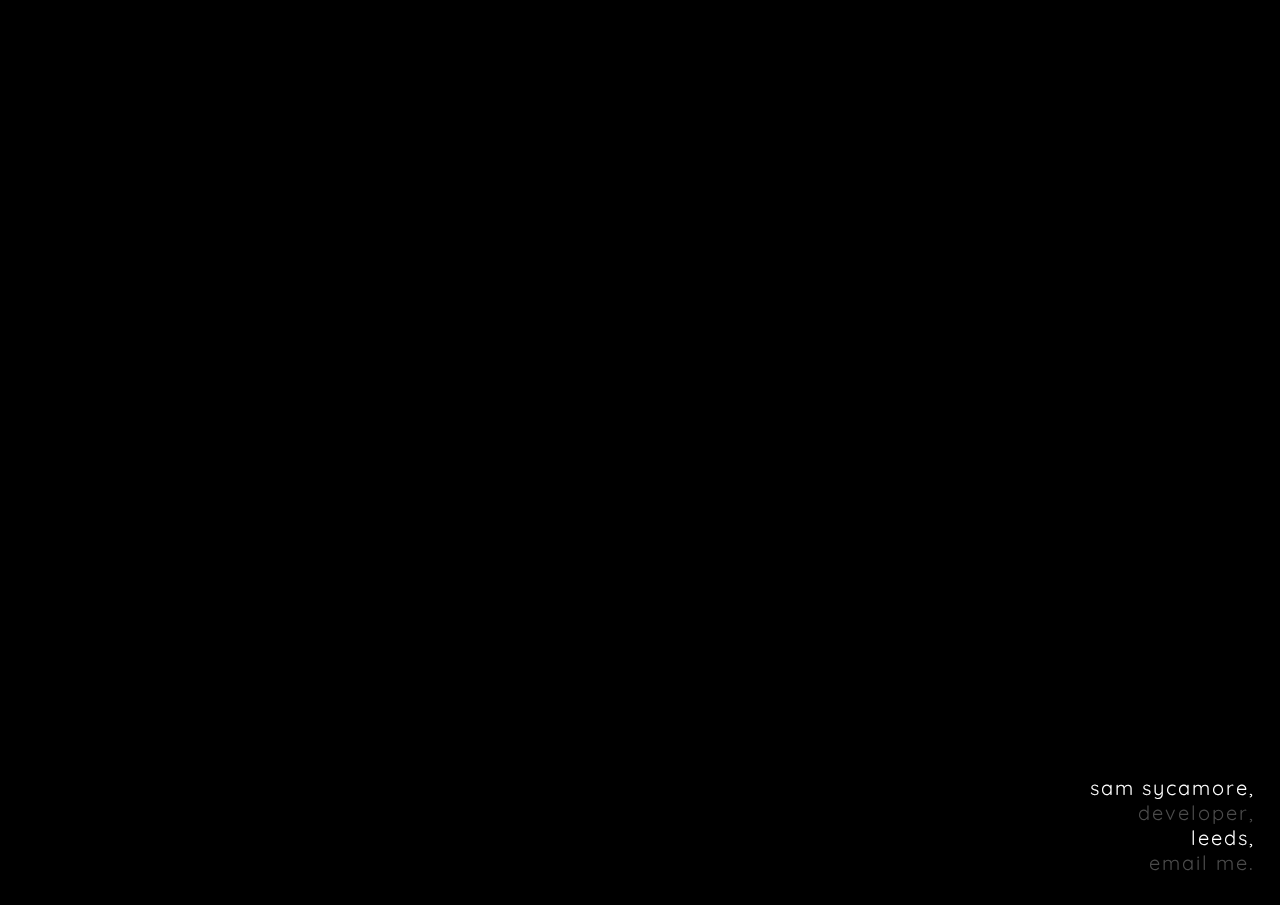
==== index.html @ 41210446 "Revert "Update index.html"" ====
<!DOCTYPE html>
<html>

<head>
    <meta charset=utf-8>
    <title>Sam Sycamore - Developer in Leeds</title>

    <link href="https://fonts.googleapis.com/css?family=Quicksand" rel="stylesheet">
    <style>
        html {
            background: black;
        }

        body {
            margin: 0;
            position: fixed;
            top: 0;
            bottom: 0;
            left: 0;
            right: 0;
        }

        canvas {
            width: 100%;
            height: 100%
        }

        .content {
            color: white;
            font-family: 'Quicksand', sans-serif;
            letter-spacing: 2px;
            text-align: right;
            position: absolute;
            bottom: 0;
            right: 0;
            margin: 25px;
        }

        a {
            color: rgb(75, 75, 75);
            text-decoration: none;
        }

        a:hover {
            color: rgb(82, 184, 173);
            transition: color 1s linear;
        }

        * {
            font-size: 20px;
        }

       
    </style>
</head>

<body>
    <script src="js/three.js"></script>
    <script src="js/STLLoader.js"></script>
    <script src="js/Projector.js"></script>
    <script src="js/SVGRenderer.js"></script>

    <script src="js/postprocessing/EffectComposer.js"></script>
    <script src="js/postprocessing/MaskPass.js"></script>
    <script src="js/postprocessing/RenderPass.js"></script>
    <script src="js/postprocessing/ShaderPass.js"></script>

    <script src="js/shaders/BadTVShader.js"></script>
    <script src="js/shaders/CopyShader.js"></script>
    <script src="js/shaders/FilmShader.js"></script>
    <script src="js/shaders/RGBShiftShader.js"></script>

    <div class="content">
        sam sycamore,
        <br>
        <a href="https://hypergram.co">developer,</a>
        <br>leeds,
        <br>
        <a href="mailto:hey@samsycamore.com">email me.</a>
    </div>

    <script>
        var container;
        var particle;
        var camera, controls, scene, renderer, loader, material, loadCallback, scene2, element, div, renderer2;
        var filmPass, RGBPass;
        var shaderTime = 0;
        var cross;
        var mesh;
        var shaderTime;
        init();
        animate();

        function init() {
            camera = new THREE.PerspectiveCamera(75, window.innerWidth / window.innerHeight, 0.01, 1e10);
            camera.position.z = 200;

            scene = new THREE.Scene();
            scene.add(camera);
            // light
            var dirLight = new THREE.DirectionalLight(0xffffff);
            dirLight.position.set(200, 200, 1000).normalize();
            camera.add(dirLight);
            camera.add(dirLight.target);

            material = new THREE.MeshLambertMaterial({
                color: 0xffffff,
                shading: THREE.FlatShading
            });
            loader = new THREE.STLLoader()
            loader.load('face.stl', function (geometry, materials) {
                var obj, i;
                mesh = new THREE.Mesh(geometry, material);
                mesh.scale.set(.3, .3, .3)
                mesh.rotation.x = 250.3;
                // mesh.up.set(80,30,40)
                scene.add(mesh);
            });
            //particle
            particle = new THREE.Object3D();
            scene.add(particle);
            var geome = new THREE.TetrahedronGeometry(2, 0);
            var mat = new THREE.MeshPhongMaterial({
                color: 0xffffff,
                shading: THREE.FlatShading
            });

            for (var i = 0; i < 1000; i++) {
                var partMesh = new THREE.Mesh(geome, mat);
                partMesh.position.set(Math.random() - 0.5, Math.random() - 0.5, Math.random() - 0.5).normalize();
                partMesh.position.multiplyScalar(90 + (Math.random() * 200));
                partMesh.rotation.set(Math.random() * 2, Math.random() * 2, Math.random() * 2);
                partMesh.scale.set(.2, .2, .2)
                particle.add(partMesh);
            }

            // renderer
            renderer = new THREE.WebGLRenderer({
                antialias: false
            });
            renderer.setSize(window.innerWidth, window.innerHeight);
            container = document.createElement('div');
            document.body.appendChild(container);
            container.appendChild(renderer.domElement);
            window.addEventListener('resize', onWindowResize, false);

            //shader
            composer = new THREE.EffectComposer(renderer);
            renderPass = new THREE.RenderPass(scene, camera);
//             badTVPass = new THREE.ShaderPass(THREE.BadTVShader);
            filmPass = new THREE.ShaderPass(THREE.FilmShader);
            RGBPass = new THREE.ShaderPass(THREE.RGBShiftShader);
            copyPass = new THREE.ShaderPass(THREE.CopyShader);

            composer.addPass(renderPass);
            composer.addPass(RGBPass);
            composer.addPass(filmPass);


//             badTVPass.uniforms['distortion'].value = 1;
//             badTVPass.uniforms['distortion2'].value = 1.0;
//             badTVPass.uniforms['speed'].value = 0.3;
//             badTVPass.uniforms['rollSpeed'].value = 0.00;

            RGBPass.uniforms['angle'].value = 20 * Math.PI;
            RGBPass.uniforms['amount'].value = 3;

//             composer.addPass(badTVPass);
//             badTVPass.renderToScreen = true;
        }

        function onWindowResize() {
            camera.aspect = window.innerWidth / window.innerHeight;
            camera.updateProjectionMatrix();
            renderer.setSize(window.innerWidth, window.innerHeight);
        }

        function animate() {
            requestAnimationFrame(animate);

            shaderTime += 0.1;
//             badTVPass.uniforms['time'].value = shaderTime;
            filmPass.uniforms['time'].value = shaderTime;
            //  if (mesh.scale.x < .3){
            //     mesh.scale.x += 0.002;
            //  mesh.scale.y += 0.002;
            //  mesh.scale.z += 0.002;
            //  }
            particle.rotation.x += 0.0005;
            particle.rotation.y -= 0.0000;
            particle.rotation.z -= 0.0005;
            composer.render(scene, camera);
        }


        if (window.DeviceOrientationEvent) {
            window.addEventListener("deviceorientation", function () {

                if (event.beta && event.gamma) {
                    var mouse3D = new THREE.Vector3(
                        (event.beta) / 10 - 7,
                        2,
                        0.5);
                    mesh.lookAt(mouse3D);
                }

            }, true);

        } else if (window.DeviceMotionEvent) {
            window.addEventListener('devicemotion', function () {
                if (event.acceleration.x && event.acceleration.y) {
                    var mouse3D = new THREE.Vector3(
                        (event.acceleration.x) / 5 - 7,
                        2,
                        0.5);
                    mesh.lookAt(mouse3D);
                }
            }, true);
        }

        window.addEventListener('mousemove', function (e) {
            var mouse3D = new THREE.Vector3(
                (event.clientX / window.innerWidth) * 2 - 1, -(event.clientY / window.innerHeight) * 2 + 2,
                0.5);

            mesh.lookAt(mouse3D);
        })
    </script>
</body>

</html>
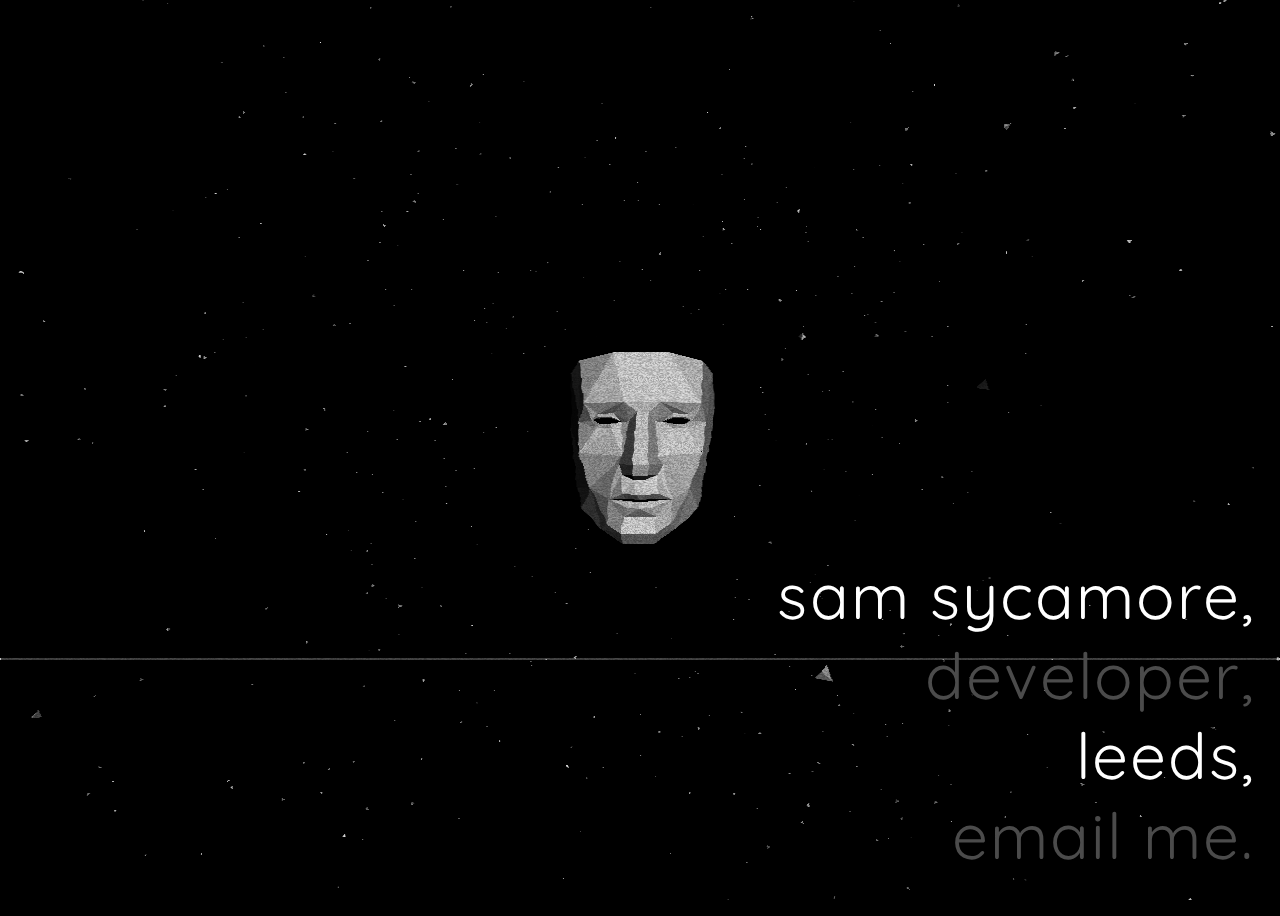
==== commit c06556bb: "Revert "Update index.html"" ====
--- a/index.html
+++ b/index.html
@@ -47,7 +47,7 @@
         }
 
         * {
-            font-size: 20px;
+            font-size: 5vw;
         }
 
        
@@ -83,7 +83,7 @@
         var container;
         var particle;
         var camera, controls, scene, renderer, loader, material, loadCallback, scene2, element, div, renderer2;
-        var filmPass, RGBPass;
+        var badTVPass, filmPass, RGBPass;
         var shaderTime = 0;
         var cross;
         var mesh;
@@ -147,7 +147,7 @@
             //shader
             composer = new THREE.EffectComposer(renderer);
             renderPass = new THREE.RenderPass(scene, camera);
-//             badTVPass = new THREE.ShaderPass(THREE.BadTVShader);
+            badTVPass = new THREE.ShaderPass(THREE.BadTVShader);
             filmPass = new THREE.ShaderPass(THREE.FilmShader);
             RGBPass = new THREE.ShaderPass(THREE.RGBShiftShader);
             copyPass = new THREE.ShaderPass(THREE.CopyShader);
@@ -157,16 +157,16 @@
             composer.addPass(filmPass);
 
 
-//             badTVPass.uniforms['distortion'].value = 1;
-//             badTVPass.uniforms['distortion2'].value = 1.0;
-//             badTVPass.uniforms['speed'].value = 0.3;
-//             badTVPass.uniforms['rollSpeed'].value = 0.00;
+            badTVPass.uniforms['distortion'].value = 1;
+            badTVPass.uniforms['distortion2'].value = 1.0;
+            badTVPass.uniforms['speed'].value = 0.3;
+            badTVPass.uniforms['rollSpeed'].value = 0.00;
 
             RGBPass.uniforms['angle'].value = 20 * Math.PI;
             RGBPass.uniforms['amount'].value = 3;
 
-//             composer.addPass(badTVPass);
-//             badTVPass.renderToScreen = true;
+            composer.addPass(badTVPass);
+            badTVPass.renderToScreen = true;
         }
 
         function onWindowResize() {
@@ -179,7 +179,7 @@
             requestAnimationFrame(animate);
 
             shaderTime += 0.1;
-//             badTVPass.uniforms['time'].value = shaderTime;
+            badTVPass.uniforms['time'].value = shaderTime;
             filmPass.uniforms['time'].value = shaderTime;
             //  if (mesh.scale.x < .3){
             //     mesh.scale.x += 0.002;
@@ -228,4 +228,4 @@
     </script>
 </body>
 
-</html>
+</html>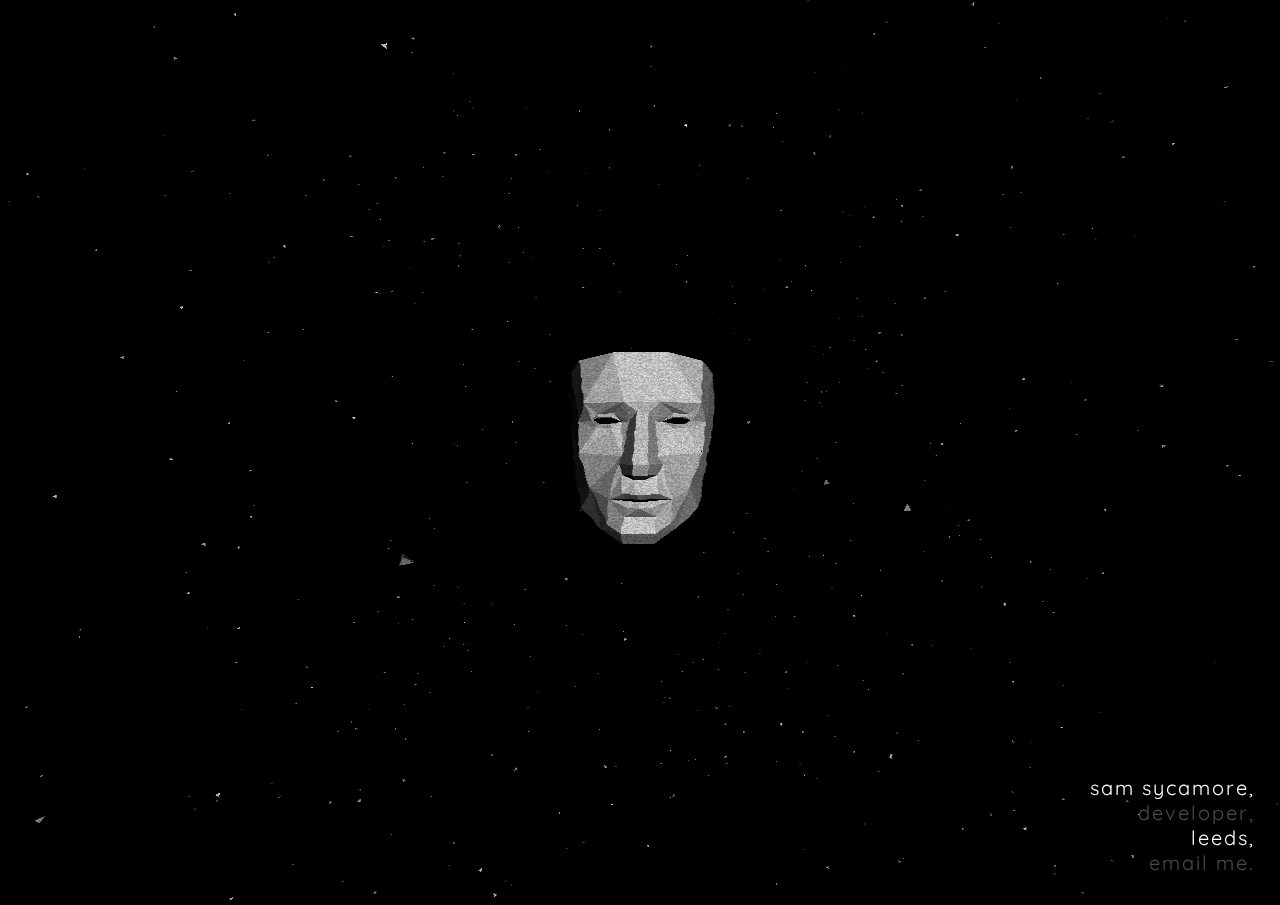
==== commit f31a9d67: "Update index.html" ====
--- a/index.html
+++ b/index.html
@@ -47,7 +47,7 @@
         }
 
         * {
-            font-size: 5vw;
+            font-size: 20px;
         }
 
        
@@ -228,4 +228,4 @@
     </script>
 </body>
 
-</html>+</html>
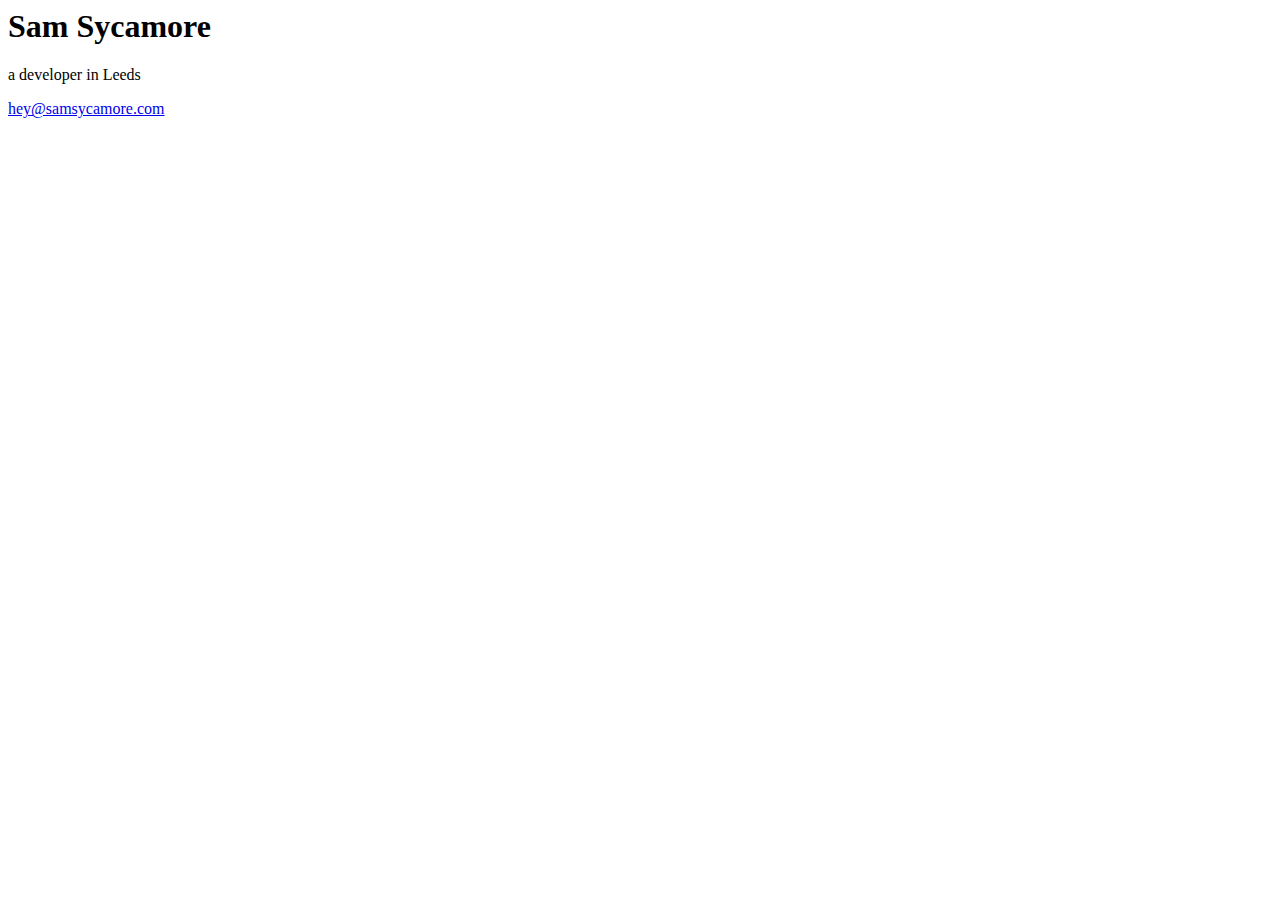
==== commit 1fca8c21: "Create index.html" ====
--- a/index.html
+++ b/index.html
@@ -1,231 +1,11 @@
-<!DOCTYPE html>
 <html>
-
 <head>
-    <meta charset=utf-8>
-    <title>Sam Sycamore - Developer in Leeds</title>
-
-    <link href="https://fonts.googleapis.com/css?family=Quicksand" rel="stylesheet">
-    <style>
-        html {
-            background: black;
-        }
-
-        body {
-            margin: 0;
-            position: fixed;
-            top: 0;
-            bottom: 0;
-            left: 0;
-            right: 0;
-        }
-
-        canvas {
-            width: 100%;
-            height: 100%
-        }
-
-        .content {
-            color: white;
-            font-family: 'Quicksand', sans-serif;
-            letter-spacing: 2px;
-            text-align: right;
-            position: absolute;
-            bottom: 0;
-            right: 0;
-            margin: 25px;
-        }
-
-        a {
-            color: rgb(75, 75, 75);
-            text-decoration: none;
-        }
-
-        a:hover {
-            color: rgb(82, 184, 173);
-            transition: color 1s linear;
-        }
-
-        * {
-            font-size: 20px;
-        }
-
-       
-    </style>
+<title>Sam Sycamore - a developer in Leeds</title>
+<meta name="description" content="Hello, as the title suggests, I am a developer in Leeds."/>
 </head>
-
 <body>
-    <script src="js/three.js"></script>
-    <script src="js/STLLoader.js"></script>
-    <script src="js/Projector.js"></script>
-    <script src="js/SVGRenderer.js"></script>
-
-    <script src="js/postprocessing/EffectComposer.js"></script>
-    <script src="js/postprocessing/MaskPass.js"></script>
-    <script src="js/postprocessing/RenderPass.js"></script>
-    <script src="js/postprocessing/ShaderPass.js"></script>
-
-    <script src="js/shaders/BadTVShader.js"></script>
-    <script src="js/shaders/CopyShader.js"></script>
-    <script src="js/shaders/FilmShader.js"></script>
-    <script src="js/shaders/RGBShiftShader.js"></script>
-
-    <div class="content">
-        sam sycamore,
-        <br>
-        <a href="https://hypergram.co">developer,</a>
-        <br>leeds,
-        <br>
-        <a href="mailto:hey@samsycamore.com">email me.</a>
-    </div>
-
-    <script>
-        var container;
-        var particle;
-        var camera, controls, scene, renderer, loader, material, loadCallback, scene2, element, div, renderer2;
-        var badTVPass, filmPass, RGBPass;
-        var shaderTime = 0;
-        var cross;
-        var mesh;
-        var shaderTime;
-        init();
-        animate();
-
-        function init() {
-            camera = new THREE.PerspectiveCamera(75, window.innerWidth / window.innerHeight, 0.01, 1e10);
-            camera.position.z = 200;
-
-            scene = new THREE.Scene();
-            scene.add(camera);
-            // light
-            var dirLight = new THREE.DirectionalLight(0xffffff);
-            dirLight.position.set(200, 200, 1000).normalize();
-            camera.add(dirLight);
-            camera.add(dirLight.target);
-
-            material = new THREE.MeshLambertMaterial({
-                color: 0xffffff,
-                shading: THREE.FlatShading
-            });
-            loader = new THREE.STLLoader()
-            loader.load('face.stl', function (geometry, materials) {
-                var obj, i;
-                mesh = new THREE.Mesh(geometry, material);
-                mesh.scale.set(.3, .3, .3)
-                mesh.rotation.x = 250.3;
-                // mesh.up.set(80,30,40)
-                scene.add(mesh);
-            });
-            //particle
-            particle = new THREE.Object3D();
-            scene.add(particle);
-            var geome = new THREE.TetrahedronGeometry(2, 0);
-            var mat = new THREE.MeshPhongMaterial({
-                color: 0xffffff,
-                shading: THREE.FlatShading
-            });
-
-            for (var i = 0; i < 1000; i++) {
-                var partMesh = new THREE.Mesh(geome, mat);
-                partMesh.position.set(Math.random() - 0.5, Math.random() - 0.5, Math.random() - 0.5).normalize();
-                partMesh.position.multiplyScalar(90 + (Math.random() * 200));
-                partMesh.rotation.set(Math.random() * 2, Math.random() * 2, Math.random() * 2);
-                partMesh.scale.set(.2, .2, .2)
-                particle.add(partMesh);
-            }
-
-            // renderer
-            renderer = new THREE.WebGLRenderer({
-                antialias: false
-            });
-            renderer.setSize(window.innerWidth, window.innerHeight);
-            container = document.createElement('div');
-            document.body.appendChild(container);
-            container.appendChild(renderer.domElement);
-            window.addEventListener('resize', onWindowResize, false);
-
-            //shader
-            composer = new THREE.EffectComposer(renderer);
-            renderPass = new THREE.RenderPass(scene, camera);
-            badTVPass = new THREE.ShaderPass(THREE.BadTVShader);
-            filmPass = new THREE.ShaderPass(THREE.FilmShader);
-            RGBPass = new THREE.ShaderPass(THREE.RGBShiftShader);
-            copyPass = new THREE.ShaderPass(THREE.CopyShader);
-
-            composer.addPass(renderPass);
-            composer.addPass(RGBPass);
-            composer.addPass(filmPass);
-
-
-            badTVPass.uniforms['distortion'].value = 1;
-            badTVPass.uniforms['distortion2'].value = 1.0;
-            badTVPass.uniforms['speed'].value = 0.3;
-            badTVPass.uniforms['rollSpeed'].value = 0.00;
-
-            RGBPass.uniforms['angle'].value = 20 * Math.PI;
-            RGBPass.uniforms['amount'].value = 3;
-
-            composer.addPass(badTVPass);
-            badTVPass.renderToScreen = true;
-        }
-
-        function onWindowResize() {
-            camera.aspect = window.innerWidth / window.innerHeight;
-            camera.updateProjectionMatrix();
-            renderer.setSize(window.innerWidth, window.innerHeight);
-        }
-
-        function animate() {
-            requestAnimationFrame(animate);
-
-            shaderTime += 0.1;
-            badTVPass.uniforms['time'].value = shaderTime;
-            filmPass.uniforms['time'].value = shaderTime;
-            //  if (mesh.scale.x < .3){
-            //     mesh.scale.x += 0.002;
-            //  mesh.scale.y += 0.002;
-            //  mesh.scale.z += 0.002;
-            //  }
-            particle.rotation.x += 0.0005;
-            particle.rotation.y -= 0.0000;
-            particle.rotation.z -= 0.0005;
-            composer.render(scene, camera);
-        }
-
-
-        if (window.DeviceOrientationEvent) {
-            window.addEventListener("deviceorientation", function () {
-
-                if (event.beta && event.gamma) {
-                    var mouse3D = new THREE.Vector3(
-                        (event.beta) / 10 - 7,
-                        2,
-                        0.5);
-                    mesh.lookAt(mouse3D);
-                }
-
-            }, true);
-
-        } else if (window.DeviceMotionEvent) {
-            window.addEventListener('devicemotion', function () {
-                if (event.acceleration.x && event.acceleration.y) {
-                    var mouse3D = new THREE.Vector3(
-                        (event.acceleration.x) / 5 - 7,
-                        2,
-                        0.5);
-                    mesh.lookAt(mouse3D);
-                }
-            }, true);
-        }
-
-        window.addEventListener('mousemove', function (e) {
-            var mouse3D = new THREE.Vector3(
-                (event.clientX / window.innerWidth) * 2 - 1, -(event.clientY / window.innerHeight) * 2 + 2,
-                0.5);
-
-            mesh.lookAt(mouse3D);
-        })
-    </script>
+<h1>Sam Sycamore</h1>
+<p>a developer in Leeds</p>
+<a href="mailto:hey@samsycamore.com">hey@samsycamore.com</a>
 </body>
-
 </html>
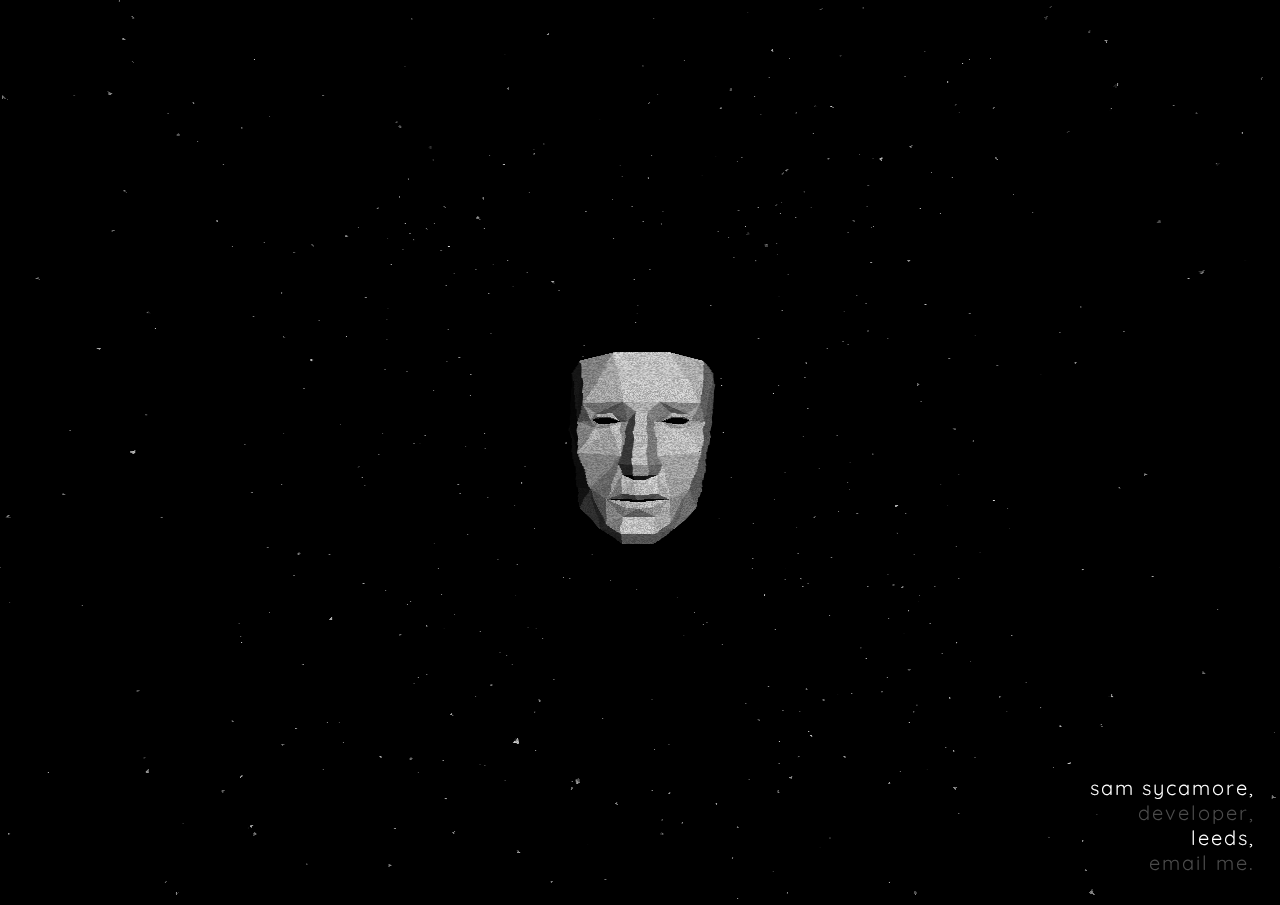
==== commit 4b5e30ae: "Revert "Rename index.html to index.html.old"" ====
--- a/index.html
+++ b/index.html
@@ -1,11 +1,231 @@
+<!DOCTYPE html>
 <html>
+
 <head>
-<title>Sam Sycamore - a developer in Leeds</title>
-<meta name="description" content="Hello, as the title suggests, I am a developer in Leeds."/>
+    <meta charset=utf-8>
+    <title>Sam Sycamore - Developer in Leeds</title>
+
+    <link href="https://fonts.googleapis.com/css?family=Quicksand" rel="stylesheet">
+    <style>
+        html {
+            background: black;
+        }
+
+        body {
+            margin: 0;
+            position: fixed;
+            top: 0;
+            bottom: 0;
+            left: 0;
+            right: 0;
+        }
+
+        canvas {
+            width: 100%;
+            height: 100%
+        }
+
+        .content {
+            color: white;
+            font-family: 'Quicksand', sans-serif;
+            letter-spacing: 2px;
+            text-align: right;
+            position: absolute;
+            bottom: 0;
+            right: 0;
+            margin: 25px;
+        }
+
+        a {
+            color: rgb(75, 75, 75);
+            text-decoration: none;
+        }
+
+        a:hover {
+            color: rgb(82, 184, 173);
+            transition: color 1s linear;
+        }
+
+        * {
+            font-size: 20px;
+        }
+
+       
+    </style>
 </head>
+
 <body>
-<h1>Sam Sycamore</h1>
-<p>a developer in Leeds</p>
-<a href="mailto:hey@samsycamore.com">hey@samsycamore.com</a>
+    <script src="js/three.js"></script>
+    <script src="js/STLLoader.js"></script>
+    <script src="js/Projector.js"></script>
+    <script src="js/SVGRenderer.js"></script>
+
+    <script src="js/postprocessing/EffectComposer.js"></script>
+    <script src="js/postprocessing/MaskPass.js"></script>
+    <script src="js/postprocessing/RenderPass.js"></script>
+    <script src="js/postprocessing/ShaderPass.js"></script>
+
+    <script src="js/shaders/BadTVShader.js"></script>
+    <script src="js/shaders/CopyShader.js"></script>
+    <script src="js/shaders/FilmShader.js"></script>
+    <script src="js/shaders/RGBShiftShader.js"></script>
+
+    <div class="content">
+        sam sycamore,
+        <br>
+        <a href="https://hypergram.co">developer,</a>
+        <br>leeds,
+        <br>
+        <a href="mailto:hey@samsycamore.com">email me.</a>
+    </div>
+
+    <script>
+        var container;
+        var particle;
+        var camera, controls, scene, renderer, loader, material, loadCallback, scene2, element, div, renderer2;
+        var badTVPass, filmPass, RGBPass;
+        var shaderTime = 0;
+        var cross;
+        var mesh;
+        var shaderTime;
+        init();
+        animate();
+
+        function init() {
+            camera = new THREE.PerspectiveCamera(75, window.innerWidth / window.innerHeight, 0.01, 1e10);
+            camera.position.z = 200;
+
+            scene = new THREE.Scene();
+            scene.add(camera);
+            // light
+            var dirLight = new THREE.DirectionalLight(0xffffff);
+            dirLight.position.set(200, 200, 1000).normalize();
+            camera.add(dirLight);
+            camera.add(dirLight.target);
+
+            material = new THREE.MeshLambertMaterial({
+                color: 0xffffff,
+                shading: THREE.FlatShading
+            });
+            loader = new THREE.STLLoader()
+            loader.load('face.stl', function (geometry, materials) {
+                var obj, i;
+                mesh = new THREE.Mesh(geometry, material);
+                mesh.scale.set(.3, .3, .3)
+                mesh.rotation.x = 250.3;
+                // mesh.up.set(80,30,40)
+                scene.add(mesh);
+            });
+            //particle
+            particle = new THREE.Object3D();
+            scene.add(particle);
+            var geome = new THREE.TetrahedronGeometry(2, 0);
+            var mat = new THREE.MeshPhongMaterial({
+                color: 0xffffff,
+                shading: THREE.FlatShading
+            });
+
+            for (var i = 0; i < 1000; i++) {
+                var partMesh = new THREE.Mesh(geome, mat);
+                partMesh.position.set(Math.random() - 0.5, Math.random() - 0.5, Math.random() - 0.5).normalize();
+                partMesh.position.multiplyScalar(90 + (Math.random() * 200));
+                partMesh.rotation.set(Math.random() * 2, Math.random() * 2, Math.random() * 2);
+                partMesh.scale.set(.2, .2, .2)
+                particle.add(partMesh);
+            }
+
+            // renderer
+            renderer = new THREE.WebGLRenderer({
+                antialias: false
+            });
+            renderer.setSize(window.innerWidth, window.innerHeight);
+            container = document.createElement('div');
+            document.body.appendChild(container);
+            container.appendChild(renderer.domElement);
+            window.addEventListener('resize', onWindowResize, false);
+
+            //shader
+            composer = new THREE.EffectComposer(renderer);
+            renderPass = new THREE.RenderPass(scene, camera);
+            badTVPass = new THREE.ShaderPass(THREE.BadTVShader);
+            filmPass = new THREE.ShaderPass(THREE.FilmShader);
+            RGBPass = new THREE.ShaderPass(THREE.RGBShiftShader);
+            copyPass = new THREE.ShaderPass(THREE.CopyShader);
+
+            composer.addPass(renderPass);
+            composer.addPass(RGBPass);
+            composer.addPass(filmPass);
+
+
+            badTVPass.uniforms['distortion'].value = 1;
+            badTVPass.uniforms['distortion2'].value = 1.0;
+            badTVPass.uniforms['speed'].value = 0.3;
+            badTVPass.uniforms['rollSpeed'].value = 0.00;
+
+            RGBPass.uniforms['angle'].value = 20 * Math.PI;
+            RGBPass.uniforms['amount'].value = 3;
+
+            composer.addPass(badTVPass);
+            badTVPass.renderToScreen = true;
+        }
+
+        function onWindowResize() {
+            camera.aspect = window.innerWidth / window.innerHeight;
+            camera.updateProjectionMatrix();
+            renderer.setSize(window.innerWidth, window.innerHeight);
+        }
+
+        function animate() {
+            requestAnimationFrame(animate);
+
+            shaderTime += 0.1;
+            badTVPass.uniforms['time'].value = shaderTime;
+            filmPass.uniforms['time'].value = shaderTime;
+            //  if (mesh.scale.x < .3){
+            //     mesh.scale.x += 0.002;
+            //  mesh.scale.y += 0.002;
+            //  mesh.scale.z += 0.002;
+            //  }
+            particle.rotation.x += 0.0005;
+            particle.rotation.y -= 0.0000;
+            particle.rotation.z -= 0.0005;
+            composer.render(scene, camera);
+        }
+
+
+        if (window.DeviceOrientationEvent) {
+            window.addEventListener("deviceorientation", function () {
+
+                if (event.beta && event.gamma) {
+                    var mouse3D = new THREE.Vector3(
+                        (event.beta) / 10 - 7,
+                        2,
+                        0.5);
+                    mesh.lookAt(mouse3D);
+                }
+
+            }, true);
+
+        } else if (window.DeviceMotionEvent) {
+            window.addEventListener('devicemotion', function () {
+                if (event.acceleration.x && event.acceleration.y) {
+                    var mouse3D = new THREE.Vector3(
+                        (event.acceleration.x) / 5 - 7,
+                        2,
+                        0.5);
+                    mesh.lookAt(mouse3D);
+                }
+            }, true);
+        }
+
+        window.addEventListener('mousemove', function (e) {
+            var mouse3D = new THREE.Vector3(
+                (event.clientX / window.innerWidth) * 2 - 1, -(event.clientY / window.innerHeight) * 2 + 2,
+                0.5);
+
+            mesh.lookAt(mouse3D);
+        })
+    </script>
 </body>
+
 </html>
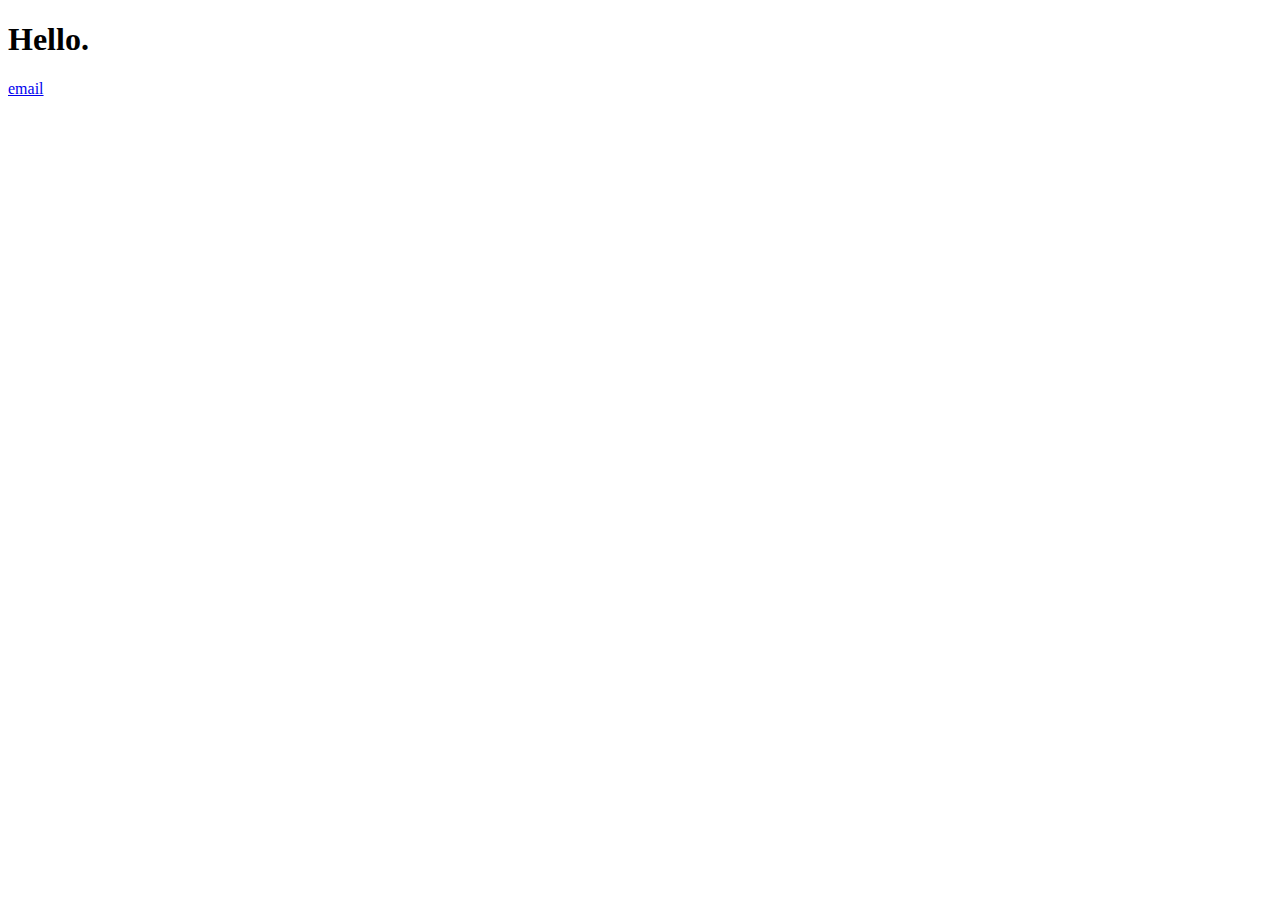
==== commit affea539: "Update index.html" ====
--- a/index.html
+++ b/index.html
@@ -5,227 +5,13 @@
     <meta charset=utf-8>
     <title>Sam Sycamore - Developer in Leeds</title>
 
-    <link href="https://fonts.googleapis.com/css?family=Quicksand" rel="stylesheet">
-    <style>
-        html {
-            background: black;
-        }
+   
 
-        body {
-            margin: 0;
-            position: fixed;
-            top: 0;
-            bottom: 0;
-            left: 0;
-            right: 0;
-        }
-
-        canvas {
-            width: 100%;
-            height: 100%
-        }
-
-        .content {
-            color: white;
-            font-family: 'Quicksand', sans-serif;
-            letter-spacing: 2px;
-            text-align: right;
-            position: absolute;
-            bottom: 0;
-            right: 0;
-            margin: 25px;
-        }
-
-        a {
-            color: rgb(75, 75, 75);
-            text-decoration: none;
-        }
-
-        a:hover {
-            color: rgb(82, 184, 173);
-            transition: color 1s linear;
-        }
-
-        * {
-            font-size: 20px;
-        }
-
-       
-    </style>
 </head>
 
 <body>
-    <script src="js/three.js"></script>
-    <script src="js/STLLoader.js"></script>
-    <script src="js/Projector.js"></script>
-    <script src="js/SVGRenderer.js"></script>
-
-    <script src="js/postprocessing/EffectComposer.js"></script>
-    <script src="js/postprocessing/MaskPass.js"></script>
-    <script src="js/postprocessing/RenderPass.js"></script>
-    <script src="js/postprocessing/ShaderPass.js"></script>
-
-    <script src="js/shaders/BadTVShader.js"></script>
-    <script src="js/shaders/CopyShader.js"></script>
-    <script src="js/shaders/FilmShader.js"></script>
-    <script src="js/shaders/RGBShiftShader.js"></script>
-
-    <div class="content">
-        sam sycamore,
-        <br>
-        <a href="https://hypergram.co">developer,</a>
-        <br>leeds,
-        <br>
-        <a href="mailto:hey@samsycamore.com">email me.</a>
-    </div>
-
-    <script>
-        var container;
-        var particle;
-        var camera, controls, scene, renderer, loader, material, loadCallback, scene2, element, div, renderer2;
-        var badTVPass, filmPass, RGBPass;
-        var shaderTime = 0;
-        var cross;
-        var mesh;
-        var shaderTime;
-        init();
-        animate();
-
-        function init() {
-            camera = new THREE.PerspectiveCamera(75, window.innerWidth / window.innerHeight, 0.01, 1e10);
-            camera.position.z = 200;
-
-            scene = new THREE.Scene();
-            scene.add(camera);
-            // light
-            var dirLight = new THREE.DirectionalLight(0xffffff);
-            dirLight.position.set(200, 200, 1000).normalize();
-            camera.add(dirLight);
-            camera.add(dirLight.target);
-
-            material = new THREE.MeshLambertMaterial({
-                color: 0xffffff,
-                shading: THREE.FlatShading
-            });
-            loader = new THREE.STLLoader()
-            loader.load('face.stl', function (geometry, materials) {
-                var obj, i;
-                mesh = new THREE.Mesh(geometry, material);
-                mesh.scale.set(.3, .3, .3)
-                mesh.rotation.x = 250.3;
-                // mesh.up.set(80,30,40)
-                scene.add(mesh);
-            });
-            //particle
-            particle = new THREE.Object3D();
-            scene.add(particle);
-            var geome = new THREE.TetrahedronGeometry(2, 0);
-            var mat = new THREE.MeshPhongMaterial({
-                color: 0xffffff,
-                shading: THREE.FlatShading
-            });
-
-            for (var i = 0; i < 1000; i++) {
-                var partMesh = new THREE.Mesh(geome, mat);
-                partMesh.position.set(Math.random() - 0.5, Math.random() - 0.5, Math.random() - 0.5).normalize();
-                partMesh.position.multiplyScalar(90 + (Math.random() * 200));
-                partMesh.rotation.set(Math.random() * 2, Math.random() * 2, Math.random() * 2);
-                partMesh.scale.set(.2, .2, .2)
-                particle.add(partMesh);
-            }
-
-            // renderer
-            renderer = new THREE.WebGLRenderer({
-                antialias: false
-            });
-            renderer.setSize(window.innerWidth, window.innerHeight);
-            container = document.createElement('div');
-            document.body.appendChild(container);
-            container.appendChild(renderer.domElement);
-            window.addEventListener('resize', onWindowResize, false);
-
-            //shader
-            composer = new THREE.EffectComposer(renderer);
-            renderPass = new THREE.RenderPass(scene, camera);
-            badTVPass = new THREE.ShaderPass(THREE.BadTVShader);
-            filmPass = new THREE.ShaderPass(THREE.FilmShader);
-            RGBPass = new THREE.ShaderPass(THREE.RGBShiftShader);
-            copyPass = new THREE.ShaderPass(THREE.CopyShader);
-
-            composer.addPass(renderPass);
-            composer.addPass(RGBPass);
-            composer.addPass(filmPass);
-
-
-            badTVPass.uniforms['distortion'].value = 1;
-            badTVPass.uniforms['distortion2'].value = 1.0;
-            badTVPass.uniforms['speed'].value = 0.3;
-            badTVPass.uniforms['rollSpeed'].value = 0.00;
-
-            RGBPass.uniforms['angle'].value = 20 * Math.PI;
-            RGBPass.uniforms['amount'].value = 3;
-
-            composer.addPass(badTVPass);
-            badTVPass.renderToScreen = true;
-        }
-
-        function onWindowResize() {
-            camera.aspect = window.innerWidth / window.innerHeight;
-            camera.updateProjectionMatrix();
-            renderer.setSize(window.innerWidth, window.innerHeight);
-        }
-
-        function animate() {
-            requestAnimationFrame(animate);
-
-            shaderTime += 0.1;
-            badTVPass.uniforms['time'].value = shaderTime;
-            filmPass.uniforms['time'].value = shaderTime;
-            //  if (mesh.scale.x < .3){
-            //     mesh.scale.x += 0.002;
-            //  mesh.scale.y += 0.002;
-            //  mesh.scale.z += 0.002;
-            //  }
-            particle.rotation.x += 0.0005;
-            particle.rotation.y -= 0.0000;
-            particle.rotation.z -= 0.0005;
-            composer.render(scene, camera);
-        }
-
-
-        if (window.DeviceOrientationEvent) {
-            window.addEventListener("deviceorientation", function () {
-
-                if (event.beta && event.gamma) {
-                    var mouse3D = new THREE.Vector3(
-                        (event.beta) / 10 - 7,
-                        2,
-                        0.5);
-                    mesh.lookAt(mouse3D);
-                }
-
-            }, true);
-
-        } else if (window.DeviceMotionEvent) {
-            window.addEventListener('devicemotion', function () {
-                if (event.acceleration.x && event.acceleration.y) {
-                    var mouse3D = new THREE.Vector3(
-                        (event.acceleration.x) / 5 - 7,
-                        2,
-                        0.5);
-                    mesh.lookAt(mouse3D);
-                }
-            }, true);
-        }
-
-        window.addEventListener('mousemove', function (e) {
-            var mouse3D = new THREE.Vector3(
-                (event.clientX / window.innerWidth) * 2 - 1, -(event.clientY / window.innerHeight) * 2 + 2,
-                0.5);
-
-            mesh.lookAt(mouse3D);
-        })
-    </script>
+    <h1>Hello.</h1>
+    <a href="mailto:site@samsycamore.com">email</a>
 </body>
 
 </html>
